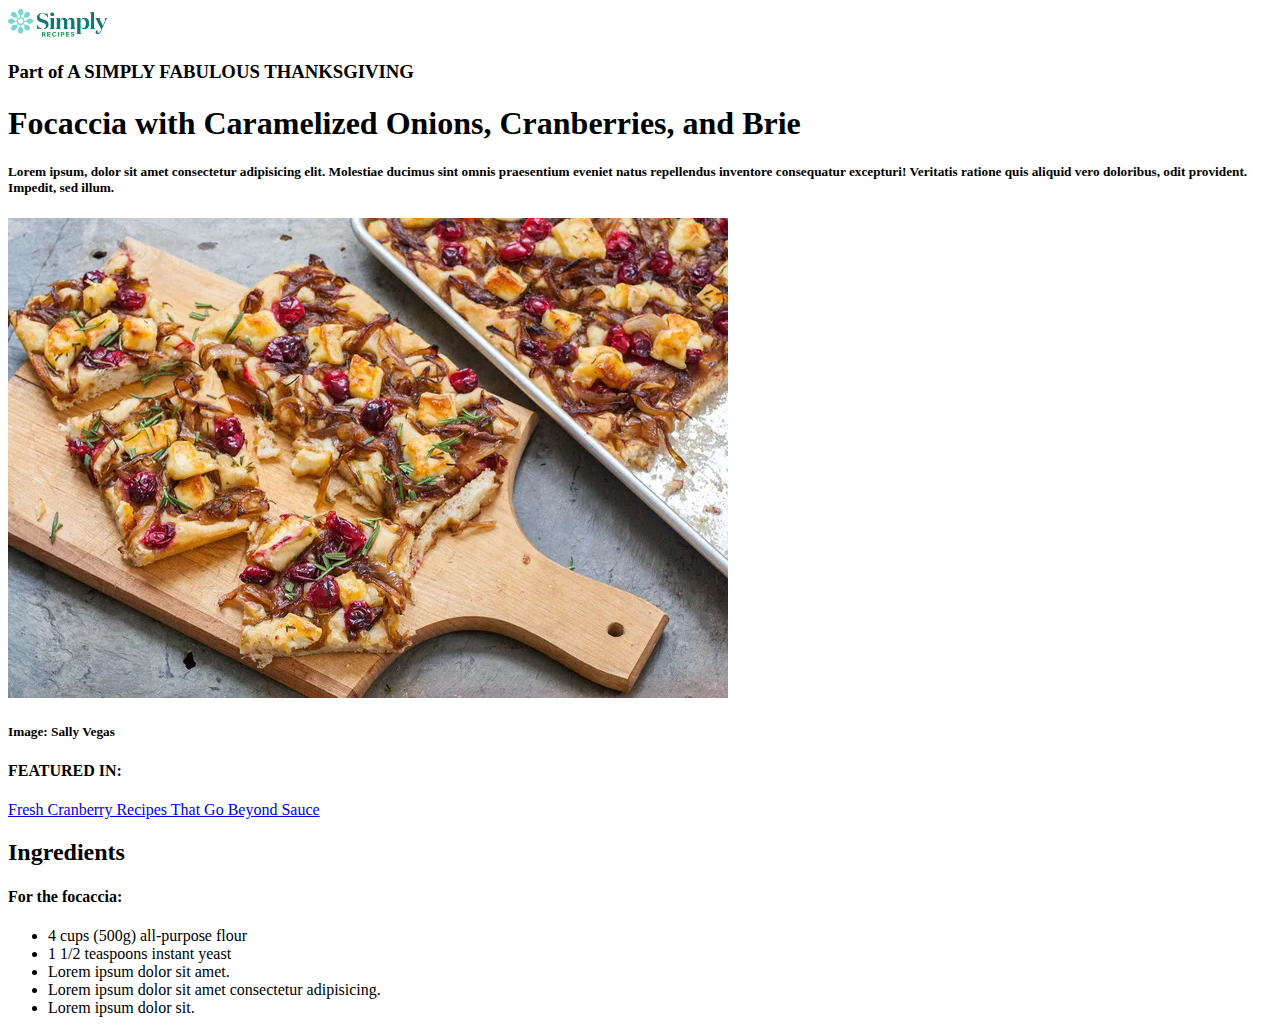
==== D1/index.html @ 964a0794 "Ciao" ====
<!DOCTYPE html>
<html lang="en">
<head>
    <meta charset="UTF-8">
    <meta http-equiv="X-UA-Compatible" content="IE=edge">
    <meta name="viewport" content="width=device-width, initial-scale=1.0">
    <title>Simply Recipes</title>
    <img src="logo.png" alt="Logo" style="width: 100px;">
    <h3>Part of A SIMPLY FABULOUS THANKSGIVING
    </h3>
</head>

<body>
    <h1>Focaccia with Caramelized Onions, Cranberries, and Brie</h1>
    <h5>Lorem ipsum, dolor sit amet consectetur adipisicing elit. Molestiae ducimus sint omnis praesentium eveniet natus repellendus inventore consequatur excepturi! Veritatis ratione quis aliquid vero doloribus, odit provident. Impedit, sed illum.</h5>
    <img src="pizza.jpg" alt="Focaccia">
    <h5>Image: Sally Vegas</h5>

    <h4>FEATURED IN:</h4>
    <a href="https://www.simplyrecipes.com/cranberry-recipes-that-go-beyond-sauce-5206174">Fresh Cranberry Recipes That Go Beyond Sauce</a>
    
    <h2>Ingredients</h2>
    <h4>For the focaccia:</h4>
    <ul>
        <li>4 cups (500g) all-purpose flour</li>
        <li>1 1/2 teaspoons instant yeast</li>
        <li>Lorem ipsum dolor sit amet.</li>
        <li>Lorem ipsum dolor sit amet consectetur adipisicing.</li>
        <li>Lorem ipsum dolor sit.</li>
    </ul>
</body>
</html>
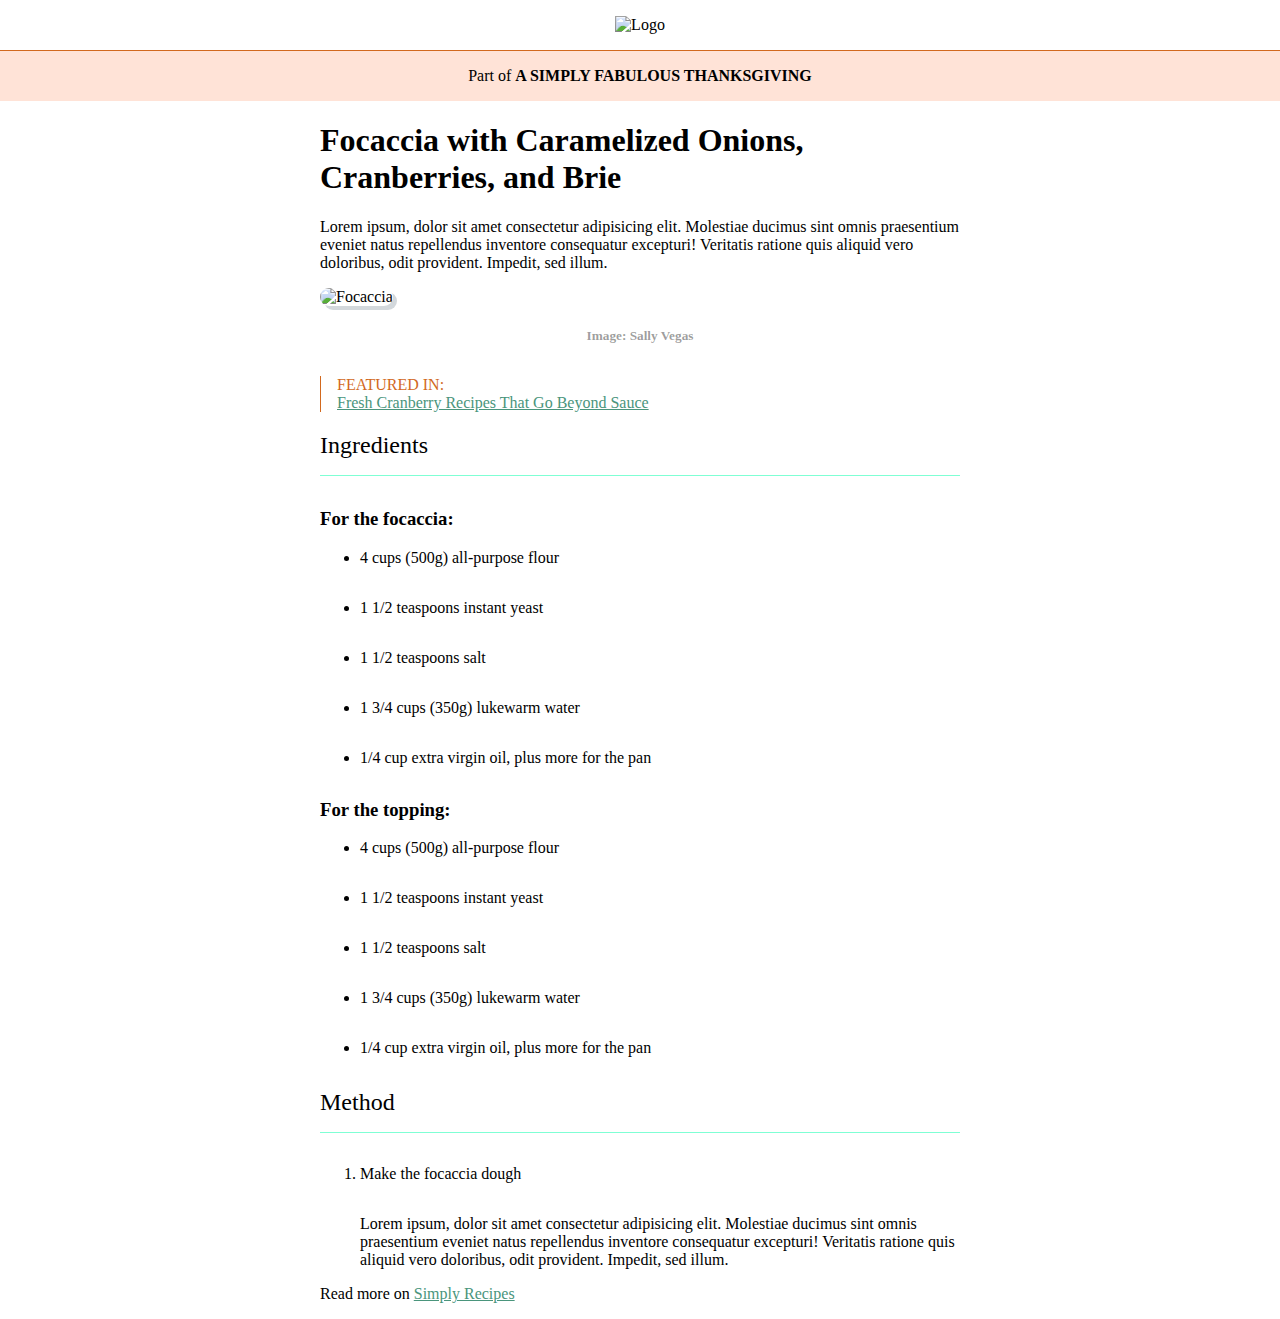
==== commit 22da0e4e: "ciao" ====
--- a/D1/index.html
+++ b/D1/index.html
@@ -4,29 +4,66 @@
     <meta charset="UTF-8">
     <meta http-equiv="X-UA-Compatible" content="IE=edge">
     <meta name="viewport" content="width=device-width, initial-scale=1.0">
+    <link rel="stylesheet" href="style.css">
     <title>Simply Recipes</title>
-    <img src="logo.png" alt="Logo" style="width: 100px;">
-    <h3>Part of A SIMPLY FABULOUS THANKSGIVING
-    </h3>
+    
 </head>
 
 <body>
-    <h1>Focaccia with Caramelized Onions, Cranberries, and Brie</h1>
-    <h5>Lorem ipsum, dolor sit amet consectetur adipisicing elit. Molestiae ducimus sint omnis praesentium eveniet natus repellendus inventore consequatur excepturi! Veritatis ratione quis aliquid vero doloribus, odit provident. Impedit, sed illum.</h5>
-    <img src="pizza.jpg" alt="Focaccia">
-    <h5>Image: Sally Vegas</h5>
+    <header>
+        <img src="logo.png" alt="Logo" style="width: 100px;">
+        <nav>
+          <span>Part of</span>
+          <span style="font-weight: bold;">A SIMPLY FABULOUS THANKSGIVING</span>
+        </nav>
+    </header>
 
-    <h4>FEATURED IN:</h4>
-    <a href="https://www.simplyrecipes.com/cranberry-recipes-that-go-beyond-sauce-5206174">Fresh Cranberry Recipes That Go Beyond Sauce</a>
-    
-    <h2>Ingredients</h2>
-    <h4>For the focaccia:</h4>
-    <ul>
-        <li>4 cups (500g) all-purpose flour</li>
-        <li>1 1/2 teaspoons instant yeast</li>
-        <li>Lorem ipsum dolor sit amet.</li>
-        <li>Lorem ipsum dolor sit amet consectetur adipisicing.</li>
-        <li>Lorem ipsum dolor sit.</li>
-    </ul>
+    <main>
+        <section>
+             <h1>Focaccia with Caramelized Onions, Cranberries, and Brie</h1>
+             <p>Lorem ipsum, dolor sit amet consectetur adipisicing elit. Molestiae ducimus sint omnis praesentium eveniet natus repellendus inventore consequatur excepturi! Veritatis ratione quis aliquid vero doloribus, odit provident. Impedit, sed illum.</p>
+             <img src="pizza.jpg" alt="Focaccia">
+             <h5>Image: Sally Vegas</h5>
+            <div>
+              <span>FEATURED IN:</span>
+              <a href="https://www.simplyrecipes.com/cranberry-recipes-that-go-beyond-sauce-5206174">Fresh Cranberry Recipes That Go Beyond Sauce</a>
+            </div>
+        </section>
+
+        <article>
+         <h2>Ingredients</h2>
+         <h3>For the focaccia:</h3>
+         <ul>
+             <li>4 cups (500g) all-purpose flour</li>
+             <li>1 1/2 teaspoons instant yeast</li>
+             <li>1 1/2 teaspoons salt</li>
+             <li>1 3/4 cups (350g) lukewarm water</li>
+             <li>1/4 cup extra virgin oil, plus more for the pan</li>
+         </ul>
+
+         <h3>For the topping:</h3>
+         <ul>
+             <li>4 cups (500g) all-purpose flour</li>
+             <li>1 1/2 teaspoons instant yeast</li>
+             <li>1 1/2 teaspoons salt</li>
+             <li>1 3/4 cups (350g) lukewarm water</li>
+             <li>1/4 cup extra virgin oil, plus more for the pan</li>
+         </ul>
+        </article>
+
+        <article>
+            <h2>Method</h2>
+
+            <ol>
+                <li>Make the focaccia dough</li>
+                <p>Lorem ipsum, dolor sit amet consectetur adipisicing elit. Molestiae ducimus sint omnis praesentium eveniet natus repellendus inventore consequatur excepturi! Veritatis ratione quis aliquid vero doloribus, odit provident. Impedit, sed illum.</p>
+            </ol>
+        </article>
+    </main>
+    <footer>
+        <p>Read more on
+            <a href="https://www.simplyrecipes.com/recipes/focaccia_with_caramelized_onions_cranberries_and_brie/">Simply Recipes</a>
+        </p>
+    </footer>
 </body>
 </html>--- a/D1/style.css
+++ b/D1/style.css
@@ -0,0 +1,68 @@
+body {
+    text-align: center;
+    margin: 0;
+    font-family: Georgia, 'Times New Roman', Times, serif;
+}
+
+header img {
+    width: 200px;
+    margin: 1rem 0;
+}
+
+nav {
+    background-color: rgb(255, 227, 215);
+    padding: 1rem 0;
+    border-top: 1px solid chocolate;
+}
+
+main {
+    width: 50%;
+    text-align: left;
+    margin: auto;
+}
+
+h5 {
+    text-align: center;
+    color: rgba(0, 0, 0, 0.4);
+}
+
+main img {
+    border-radius: 20px;
+    box-shadow: 4px 4px 0px 0px rgba(34, 60, 80, 0.2);
+}
+
+div {
+    border-left: 1px solid chocolate;
+    padding-left: 1rem;
+    margin-top: 2rem;
+}
+
+div span {
+    color: chocolate;
+    display: block;
+}
+
+footer {
+    width: 50%;
+    text-align: left;
+    margin: auto;
+}
+
+a{
+    color: rgb(74, 149, 124);
+}
+
+article h2 {
+    border-bottom: 1px solid aquamarine;
+    margin-bottom: 2rem;
+    padding-bottom: 1rem;
+    font-weight: 100;
+}
+
+ul {
+    margin-bottom: 2rem;
+}
+
+li {
+    margin-bottom: 2rem;
+}